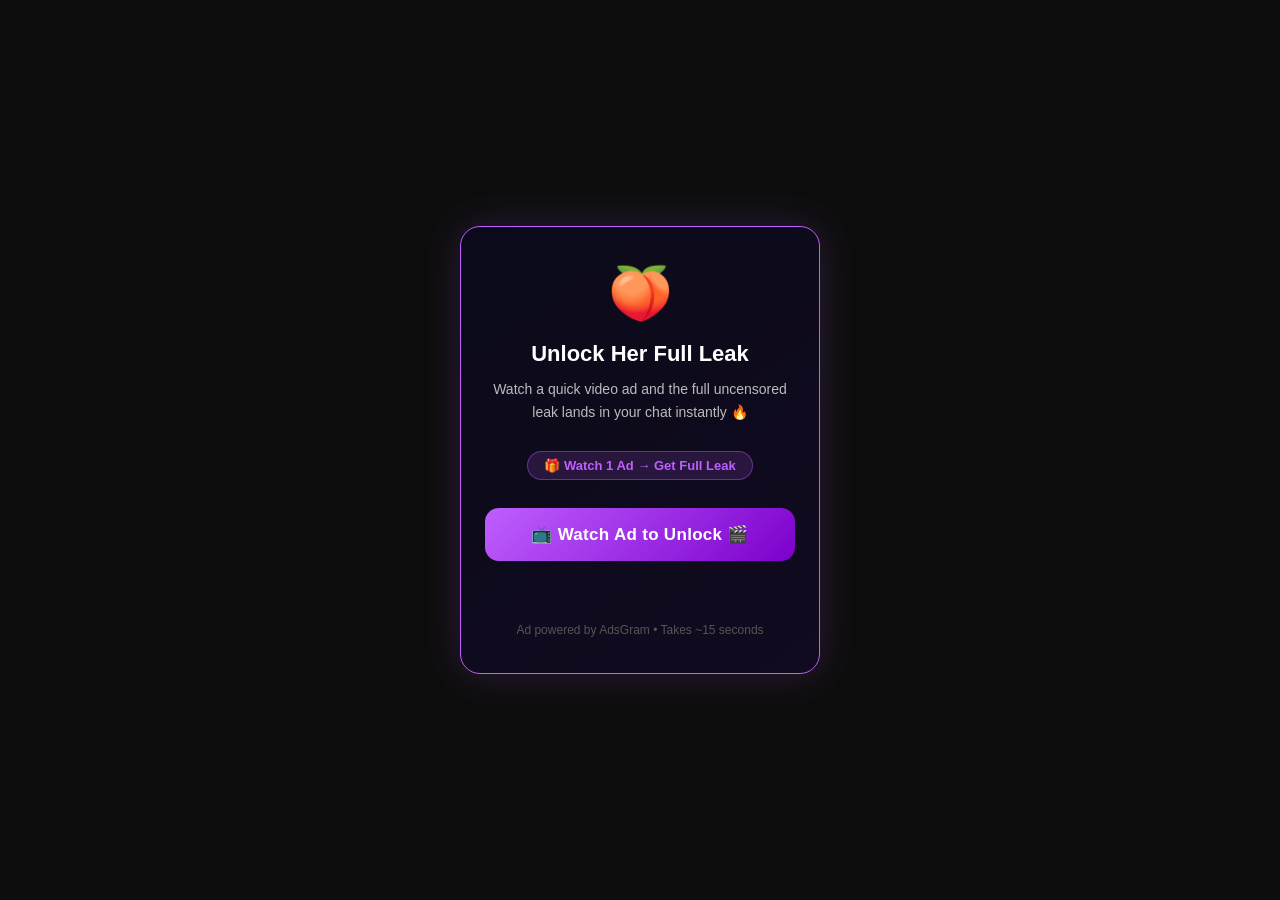
==== ads.html @ e31d6bf2 "Add files via upload" ====
<!DOCTYPE html>
<html lang="en">
<head>
  <meta charset="UTF-8" />
  <meta name="viewport" content="width=device-width, initial-scale=1.0, maximum-scale=1.0" />
  <title>Unlock Her Full Leak</title>
  <script src="https://telegram.org/js/telegram-web-app.js"></script>
  <style>
    * { margin: 0; padding: 0; box-sizing: border-box; }
    body {
      font-family: -apple-system, BlinkMacSystemFont, 'Segoe UI', sans-serif;
      background: #0d0d0d;
      color: #fff;
      min-height: 100vh;
      display: flex;
      align-items: center;
      justify-content: center;
      padding: 24px;
    }
    .card {
      background: linear-gradient(145deg, #0a0a1a, #120a1f);
      border: 1px solid #bf5fff;
      border-radius: 20px;
      padding: 36px 24px;
      text-align: center;
      max-width: 360px;
      width: 100%;
      box-shadow: 0 0 40px rgba(191, 95, 255, 0.18);
    }
    .icon { font-size: 52px; margin-bottom: 16px; }
    h1 {
      font-size: 22px;
      font-weight: 800;
      color: #fff;
      margin-bottom: 10px;
      line-height: 1.3;
    }
    .sub {
      font-size: 14px;
      color: #bbb;
      margin-bottom: 28px;
      line-height: 1.6;
    }
    .reward-badge {
      display: inline-block;
      background: rgba(191, 95, 255, 0.15);
      border: 1px solid rgba(191, 95, 255, 0.4);
      color: #bf5fff;
      font-size: 13px;
      font-weight: 600;
      padding: 6px 16px;
      border-radius: 20px;
      margin-bottom: 28px;
    }
    #adBtn, #claimBtn {
      width: 100%;
      padding: 16px;
      background: linear-gradient(135deg, #bf5fff, #7c00cc);
      color: #fff;
      font-size: 17px;
      font-weight: 700;
      border: none;
      border-radius: 14px;
      cursor: pointer;
      transition: opacity 0.2s, transform 0.1s;
      letter-spacing: 0.3px;
    }
    #adBtn:active, #claimBtn:active { transform: scale(0.97); }
    #adBtn:disabled, #claimBtn:disabled { opacity: 0.5; cursor: not-allowed; }
    #claimBtn {
      background: linear-gradient(135deg, #30d158, #1a9b3a);
      display: none; /* hidden until ad completes */
    }
    #status {
      margin-top: 18px;
      font-size: 14px;
      min-height: 20px;
      transition: color 0.3s;
    }
    #status.success { color: #30d158; }
    #status.error   { color: #ff453a; }
    #status.info    { color: #ffd60a; }
    .note {
      margin-top: 24px;
      font-size: 12px;
      color: #555;
    }
  </style>
</head>
<body>
  <div class="card">
    <div class="icon">🍑</div>
    <h1>Unlock Her Full Leak</h1>
    <p class="sub">Watch a quick video ad and the full uncensored leak lands in your chat instantly 🔥</p>
    <div class="reward-badge">🎁 Watch 1 Ad → Get Full Leak</div>

    <button id="adBtn" onclick="watchAd()">📺 Watch Ad to Unlock 🎬</button>
    <button id="claimBtn" onclick="claimContent()">🎁 Claim Your Leak Now</button>

    <div id="status"></div>
    <p class="note">Ad powered by AdsGram • Takes ~15 seconds</p>
  </div>

  <script src="https://sad.adsgram.ai/js/sad.min.js"></script>
  <script>
    // ─── Telegram WebApp ──────────────────────────────
    const tg = window.Telegram.WebApp;
    tg.expand();
    tg.ready();
    tg.setHeaderColor('#0d0d0d');
    tg.setBackgroundColor('#0d0d0d');

    // ─── AdsGram SDK ──────────────────────────────────
    const AdController = window.Adsgram.init({
      blockId: "37388",
      debug: false
    });

    // ─── Supabase Config ──────────────────────────────
    const SUPABASE_URL = "https://ktvifdvvxzxtboojcumb.supabase.co";
    const SUPABASE_ANON_KEY = "eyJhbGciOiJIUzI1NiIsInR5cCI6IkpXVCJ9.eyJpc3MiOiJzdXBhYmFzZSIsInJlZiI6Imt0dmlmZHZ2eHp4dGJvb2pjdW1iIiwicm9sZSI6ImFub24iLCJpYXQiOjE3ODMzNzk2NTAsImV4cCI6MjA5ODk1NTY1MH0.hO8-9b7prbrPtLIBA7vu_z_zncJhKFYDr9yjpIk1FK0";

    const adBtn = document.getElementById('adBtn');
    const claimBtn = document.getElementById('claimBtn');
    const status = document.getElementById('status');

    let adCompleted = false;

    // ─── Store pending delivery in Supabase (backup) ──
    async function storePendingDelivery(userId) {
      try {
        const response = await fetch(`${SUPABASE_URL}/rest/v1/pending_ad_deliveries`, {
          method: 'POST',
          headers: {
            'Content-Type': 'application/json',
            'apikey': SUPABASE_ANON_KEY,
            'Authorization': `Bearer ${SUPABASE_ANON_KEY}`
          },
          body: JSON.stringify({
            user_id: userId,
            content_type: 'leaks',
            status: 'pending'
          })
        });
        if (!response.ok) {
          console.warn('Supabase insert failed:', await response.text());
        }
      } catch (e) {
        console.warn('Supabase insert error:', e);
      }
    }

    // ─── Watch ad ─────────────────────────────────────
    function watchAd() {
      adBtn.disabled = true;
      adBtn.textContent = '⏳ Loading Ad...';
      status.className = '';
      status.textContent = '';

      AdController.show()
        .then(async (result) => {
          if (result.done) {
            adCompleted = true;
            status.className = 'success';
            status.textContent = '✅ Ad watched! Claim your content below.';

            // Hide ad button, show claim button
            adBtn.style.display = 'none';
            claimBtn.style.display = 'block';

            // Backup: insert pending record into Supabase
            const userId = tg.initDataUnsafe?.user?.id;
            if (userId) {
              await storePendingDelivery(userId);
            }
          } else {
            // User skipped
            adBtn.disabled = false;
            adBtn.textContent = '📺 Watch Ad to Unlock 🎬';
            status.className = 'error';
            status.textContent = '❌ Please watch the FULL ad to unlock your content.';
          }
        })
        .catch((error) => {
          adBtn.disabled = false;
          adBtn.textContent = '📺 Watch Ad to Unlock 🎬';
          status.className = 'error';
          status.textContent = '❌ ' + (error.description || error.message || 'Ad failed. Please try again.');
        });
    }

    // ─── Claim content (called when user clicks claim button) ──
    function claimContent() {
      if (!adCompleted) {
        status.className = 'error';
        status.textContent = '❌ You must watch the ad first!';
        return;
      }

      claimBtn.disabled = true;
      claimBtn.textContent = '⏳ Sending...';
      status.className = 'info';
      status.textContent = '📤 Delivering your content...';

      // Send data to bot via WebApp
      tg.sendData(JSON.stringify({
        action: 'ad_complete',
        type: 'leaks'
      }));

      // Show success and close after 1 second
      status.className = 'success';
      status.textContent = '✅ Done! Your leak is on the way.';
      setTimeout(() => {
        tg.close();
      }, 1000);
    }
  </script>
</body>
</html>
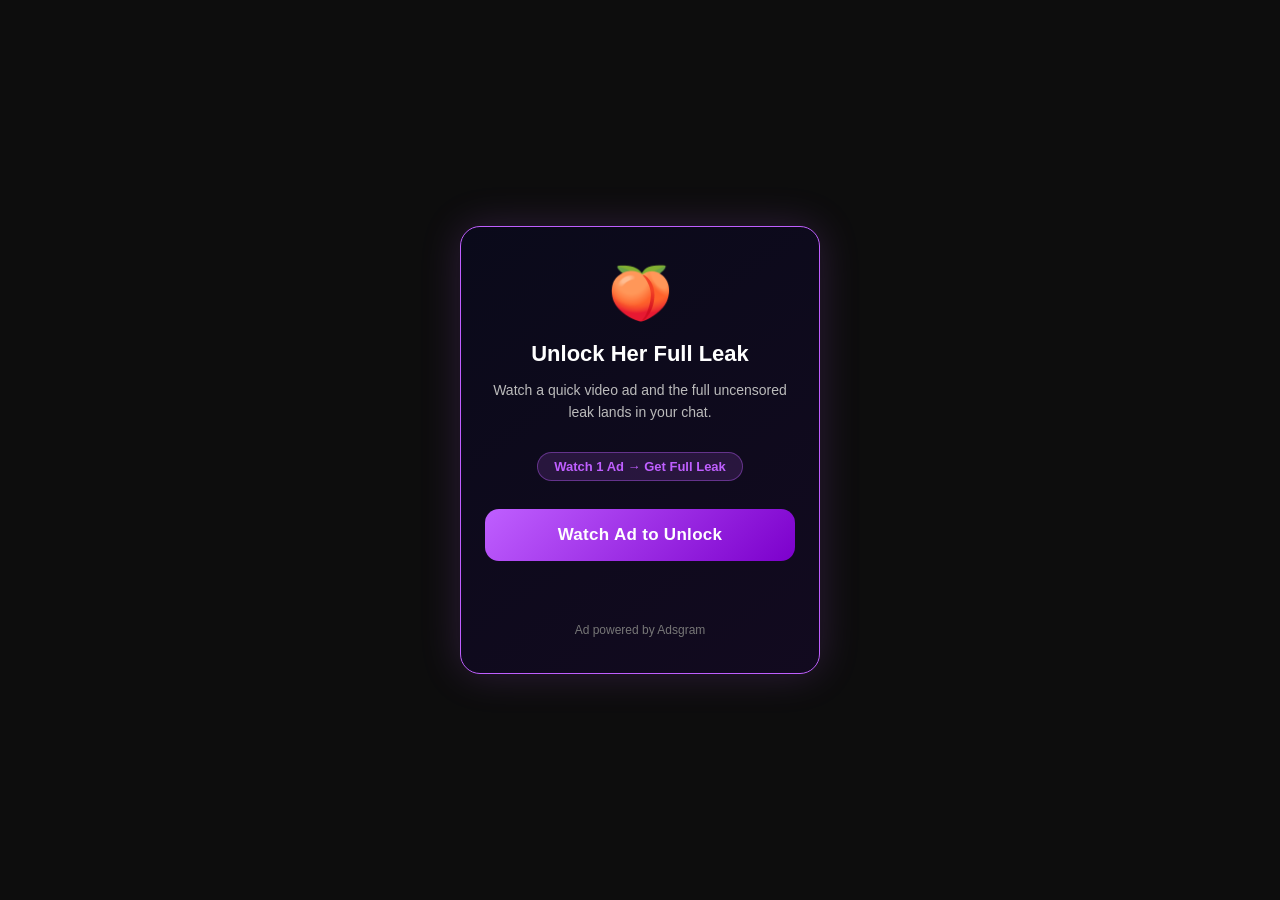
==== commit 0481689a: "Update ads.html" ====
--- a/ads.html
+++ b/ads.html
@@ -1,220 +1,159 @@
-<!DOCTYPE html>
+<!doctype html>
 <html lang="en">
 <head>
   <meta charset="UTF-8" />
-  <meta name="viewport" content="width=device-width, initial-scale=1.0, maximum-scale=1.0" />
+  <meta name="viewport" content="width=device-width, initial-scale=1.0, maximum-scale=1.0, user-scalable=no" />
   <title>Unlock Her Full Leak</title>
-  <script src="https://telegram.org/js/telegram-web-app.js"></script>
+  <script src="https://telegram.org/js/telegram-web-app.js?61"></script>
   <style>
-    * { margin: 0; padding: 0; box-sizing: border-box; }
+    * { box-sizing: border-box; }
     body {
-      font-family: -apple-system, BlinkMacSystemFont, 'Segoe UI', sans-serif;
+      margin: 0;
+      min-height: 100vh;
+      display: grid;
+      place-items: center;
+      padding: 24px;
       background: #0d0d0d;
       color: #fff;
-      min-height: 100vh;
-      display: flex;
-      align-items: center;
-      justify-content: center;
-      padding: 24px;
+      font-family: -apple-system, BlinkMacSystemFont, "Segoe UI", sans-serif;
     }
     .card {
-      background: linear-gradient(145deg, #0a0a1a, #120a1f);
+      width: min(360px, 100%);
+      padding: 36px 24px;
       border: 1px solid #bf5fff;
       border-radius: 20px;
-      padding: 36px 24px;
+      background: linear-gradient(145deg, #0a0a1a, #120a1f);
+      box-shadow: 0 0 40px rgba(191, 95, 255, .18);
       text-align: center;
-      max-width: 360px;
-      width: 100%;
-      box-shadow: 0 0 40px rgba(191, 95, 255, 0.18);
     }
-    .icon { font-size: 52px; margin-bottom: 16px; }
-    h1 {
-      font-size: 22px;
-      font-weight: 800;
-      color: #fff;
-      margin-bottom: 10px;
-      line-height: 1.3;
-    }
-    .sub {
-      font-size: 14px;
-      color: #bbb;
-      margin-bottom: 28px;
-      line-height: 1.6;
-    }
+    .icon { margin-bottom: 16px; font-size: 52px; }
+    h1 { margin: 0 0 10px; font-size: 22px; line-height: 1.3; }
+    .sub { margin: 0 0 28px; color: #bbb; font-size: 14px; line-height: 1.6; }
     .reward-badge {
       display: inline-block;
-      background: rgba(191, 95, 255, 0.15);
-      border: 1px solid rgba(191, 95, 255, 0.4);
+      margin-bottom: 28px;
+      padding: 6px 16px;
+      border: 1px solid rgba(191, 95, 255, .4);
+      border-radius: 20px;
+      background: rgba(191, 95, 255, .15);
       color: #bf5fff;
       font-size: 13px;
       font-weight: 600;
-      padding: 6px 16px;
-      border-radius: 20px;
-      margin-bottom: 28px;
     }
-    #adBtn, #claimBtn {
+    #adBtn {
       width: 100%;
+      border: 0;
+      border-radius: 14px;
       padding: 16px;
       background: linear-gradient(135deg, #bf5fff, #7c00cc);
       color: #fff;
+      cursor: pointer;
       font-size: 17px;
       font-weight: 700;
-      border: none;
-      border-radius: 14px;
-      cursor: pointer;
-      transition: opacity 0.2s, transform 0.1s;
-      letter-spacing: 0.3px;
+      letter-spacing: .3px;
     }
-    #adBtn:active, #claimBtn:active { transform: scale(0.97); }
-    #adBtn:disabled, #claimBtn:disabled { opacity: 0.5; cursor: not-allowed; }
-    #claimBtn {
-      background: linear-gradient(135deg, #30d158, #1a9b3a);
-      display: none; /* hidden until ad completes */
-    }
-    #status {
-      margin-top: 18px;
-      font-size: 14px;
-      min-height: 20px;
-      transition: color 0.3s;
-    }
+    #adBtn:active { transform: scale(.97); }
+    #adBtn:disabled { cursor: not-allowed; opacity: .5; }
+    #status { min-height: 20px; margin-top: 18px; font-size: 14px; line-height: 1.45; }
     #status.success { color: #30d158; }
-    #status.error   { color: #ff453a; }
-    #status.info    { color: #ffd60a; }
-    .note {
-      margin-top: 24px;
-      font-size: 12px;
-      color: #555;
-    }
+    #status.error { color: #ff453a; }
+    #status.info { color: #ffd60a; }
+    .note { margin: 24px 0 0; color: #777; font-size: 12px; }
   </style>
 </head>
 <body>
-  <div class="card">
+  <main class="card">
     <div class="icon">🍑</div>
     <h1>Unlock Her Full Leak</h1>
-    <p class="sub">Watch a quick video ad and the full uncensored leak lands in your chat instantly 🔥</p>
-    <div class="reward-badge">🎁 Watch 1 Ad → Get Full Leak</div>
-
-    <button id="adBtn" onclick="watchAd()">📺 Watch Ad to Unlock 🎬</button>
-    <button id="claimBtn" onclick="claimContent()">🎁 Claim Your Leak Now</button>
-
-    <div id="status"></div>
-    <p class="note">Ad powered by AdsGram • Takes ~15 seconds</p>
-  </div>
+    <p class="sub">Watch a quick video ad and the full uncensored leak lands in your chat.</p>
+    <div class="reward-badge">Watch 1 Ad → Get Full Leak</div>
+    <button id="adBtn" type="button">Watch Ad to Unlock</button>
+    <div id="status" aria-live="polite"></div>
+    <p class="note">Ad powered by Adsgram</p>
+  </main>
 
   <script src="https://sad.adsgram.ai/js/sad.min.js"></script>
   <script>
-    // ─── Telegram WebApp ──────────────────────────────
-    const tg = window.Telegram.WebApp;
-    tg.expand();
-    tg.ready();
-    tg.setHeaderColor('#0d0d0d');
-    tg.setBackgroundColor('#0d0d0d');
+    const CURRENT_SUPABASE_URL = 'https://nnwfpiornakeldkycxwh.supabase.co';
+    const CURRENT_SUPABASE_ANON_KEY = 'eyJhbGciOiJIUzI1NiIsInR5cCI6IkpXVCJ9.eyJpc3MiOiJzdXBhYmFzZSIsInJlZiI6Im5ud2ZwaW9ybmFrZWxka3ljeHdoIiwicm9sZSI6ImFub24iLCJpYXQiOjE3ODY0NjU5NzEsImV4cCI6MjEwMjA0MTk3MX0.DAKbe7XS37RIqQ_AbPnm0Z9L5C47cDbZx76pr7p7LrY';
+    const AD_BLOCK_ID = '37388';
 
-    // ─── AdsGram SDK ──────────────────────────────────
-    const AdController = window.Adsgram.init({
-      blockId: "37388",
-      debug: false
-    });
+    const tg = window.Telegram && window.Telegram.WebApp;
+    const btn = document.getElementById('adBtn');
+    const status = document.getElementById('status');
+    const setStatus = (kind, message) => { status.className = kind; status.textContent = message; };
 
-    // ─── Supabase Config ──────────────────────────────
-    const SUPABASE_URL = "https://ktvifdvvxzxtboojcumb.supabase.co";
-    const SUPABASE_ANON_KEY = "eyJhbGciOiJIUzI1NiIsInR5cCI6IkpXVCJ9.eyJpc3MiOiJzdXBhYmFzZSIsInJlZiI6Imt0dmlmZHZ2eHp4dGJvb2pjdW1iIiwicm9sZSI6ImFub24iLCJpYXQiOjE3ODMzNzk2NTAsImV4cCI6MjA5ODk1NTY1MH0.hO8-9b7prbrPtLIBA7vu_z_zncJhKFYDr9yjpIk1FK0";
+    if (tg) {
+      tg.ready();
+      tg.expand();
+      tg.setHeaderColor('#0d0d0d');
+      tg.setBackgroundColor('#0d0d0d');
+    }
 
-    const adBtn = document.getElementById('adBtn');
-    const claimBtn = document.getElementById('claimBtn');
-    const status = document.getElementById('status');
+    const adController = window.Adsgram ? window.Adsgram.init({ blockId: AD_BLOCK_ID, debug: false }) : null;
 
-    let adCompleted = false;
+    async function queueVerifiedReward() {
+      if (!tg || !tg.initData) {
+        throw new Error('Open this reward page from the CumHia Telegram bot.');
+      }
+      const response = await fetch(`${CURRENT_SUPABASE_URL}/functions/v1/miniapp-api`, {
+        method: 'POST',
+        headers: {
+          'Content-Type': 'application/json',
+          'apikey': CURRENT_SUPABASE_ANON_KEY,
+          'Authorization': `Bearer ${CURRENT_SUPABASE_ANON_KEY}`
+        },
+        body: JSON.stringify({
+          route: 'record-ad-reward',
+          init_data: tg.initData,
+          content_type: 'leaks'
+        })
+      });
+      const body = await response.json().catch(() => ({}));
+      if (!response.ok || !body.queued) {
+        throw new Error(body.error || 'Could not queue the reward. Please try again.');
+      }
+      return body;
+    }
 
-    // ─── Store pending delivery in Supabase (backup) ──
-    async function storePendingDelivery(userId) {
+    async function watchAd() {
+      if (!adController) {
+        setStatus('error', 'The ad service is not ready. Please close and reopen this page.');
+        return;
+      }
+      if (!tg || !tg.initData) {
+        setStatus('error', 'Open this reward page from the CumHia Telegram bot.');
+        return;
+      }
+
+      btn.disabled = true;
+      btn.textContent = 'Loading Ad…';
+      setStatus('', '');
       try {
-        const response = await fetch(`${SUPABASE_URL}/rest/v1/pending_ad_deliveries`, {
-          method: 'POST',
-          headers: {
-            'Content-Type': 'application/json',
-            'apikey': SUPABASE_ANON_KEY,
-            'Authorization': `Bearer ${SUPABASE_ANON_KEY}`
-          },
-          body: JSON.stringify({
-            user_id: userId,
-            content_type: 'leaks',
-            status: 'pending'
-          })
-        });
-        if (!response.ok) {
-          console.warn('Supabase insert failed:', await response.text());
+        const result = await adController.show();
+        if (!result || !result.done) {
+          btn.disabled = false;
+          btn.textContent = 'Watch Ad to Unlock';
+          setStatus('error', 'Please watch the full ad to unlock your reward.');
+          return;
         }
-      } catch (e) {
-        console.warn('Supabase insert error:', e);
+
+        setStatus('info', 'Ad completed. Saving your reward…');
+        const queued = await queueVerifiedReward();
+        setStatus('success', queued.already_queued
+          ? 'Reward already queued. Return to the chat and tap Done.'
+          : 'Reward queued. Return to the chat and tap Done.');
+        btn.textContent = 'Reward Queued';
+        setTimeout(() => tg.close(), 1200);
+      } catch (error) {
+        console.warn('Adsgram reward error:', error);
+        btn.disabled = false;
+        btn.textContent = 'Watch Ad to Unlock';
+        setStatus('error', error && error.message ? error.message : 'The ad reward could not be saved. Please try again.');
       }
     }
 
-    // ─── Watch ad ─────────────────────────────────────
-    function watchAd() {
-      adBtn.disabled = true;
-      adBtn.textContent = '⏳ Loading Ad...';
-      status.className = '';
-      status.textContent = '';
-
-      AdController.show()
-        .then(async (result) => {
-          if (result.done) {
-            adCompleted = true;
-            status.className = 'success';
-            status.textContent = '✅ Ad watched! Claim your content below.';
-
-            // Hide ad button, show claim button
-            adBtn.style.display = 'none';
-            claimBtn.style.display = 'block';
-
-            // Backup: insert pending record into Supabase
-            const userId = tg.initDataUnsafe?.user?.id;
-            if (userId) {
-              await storePendingDelivery(userId);
-            }
-          } else {
-            // User skipped
-            adBtn.disabled = false;
-            adBtn.textContent = '📺 Watch Ad to Unlock 🎬';
-            status.className = 'error';
-            status.textContent = '❌ Please watch the FULL ad to unlock your content.';
-          }
-        })
-        .catch((error) => {
-          adBtn.disabled = false;
-          adBtn.textContent = '📺 Watch Ad to Unlock 🎬';
-          status.className = 'error';
-          status.textContent = '❌ ' + (error.description || error.message || 'Ad failed. Please try again.');
-        });
-    }
-
-    // ─── Claim content (called when user clicks claim button) ──
-    function claimContent() {
-      if (!adCompleted) {
-        status.className = 'error';
-        status.textContent = '❌ You must watch the ad first!';
-        return;
-      }
-
-      claimBtn.disabled = true;
-      claimBtn.textContent = '⏳ Sending...';
-      status.className = 'info';
-      status.textContent = '📤 Delivering your content...';
-
-      // Send data to bot via WebApp
-      tg.sendData(JSON.stringify({
-        action: 'ad_complete',
-        type: 'leaks'
-      }));
-
-      // Show success and close after 1 second
-      status.className = 'success';
-      status.textContent = '✅ Done! Your leak is on the way.';
-      setTimeout(() => {
-        tg.close();
-      }, 1000);
-    }
+    btn.addEventListener('click', watchAd);
   </script>
 </body>
-</html>+</html>
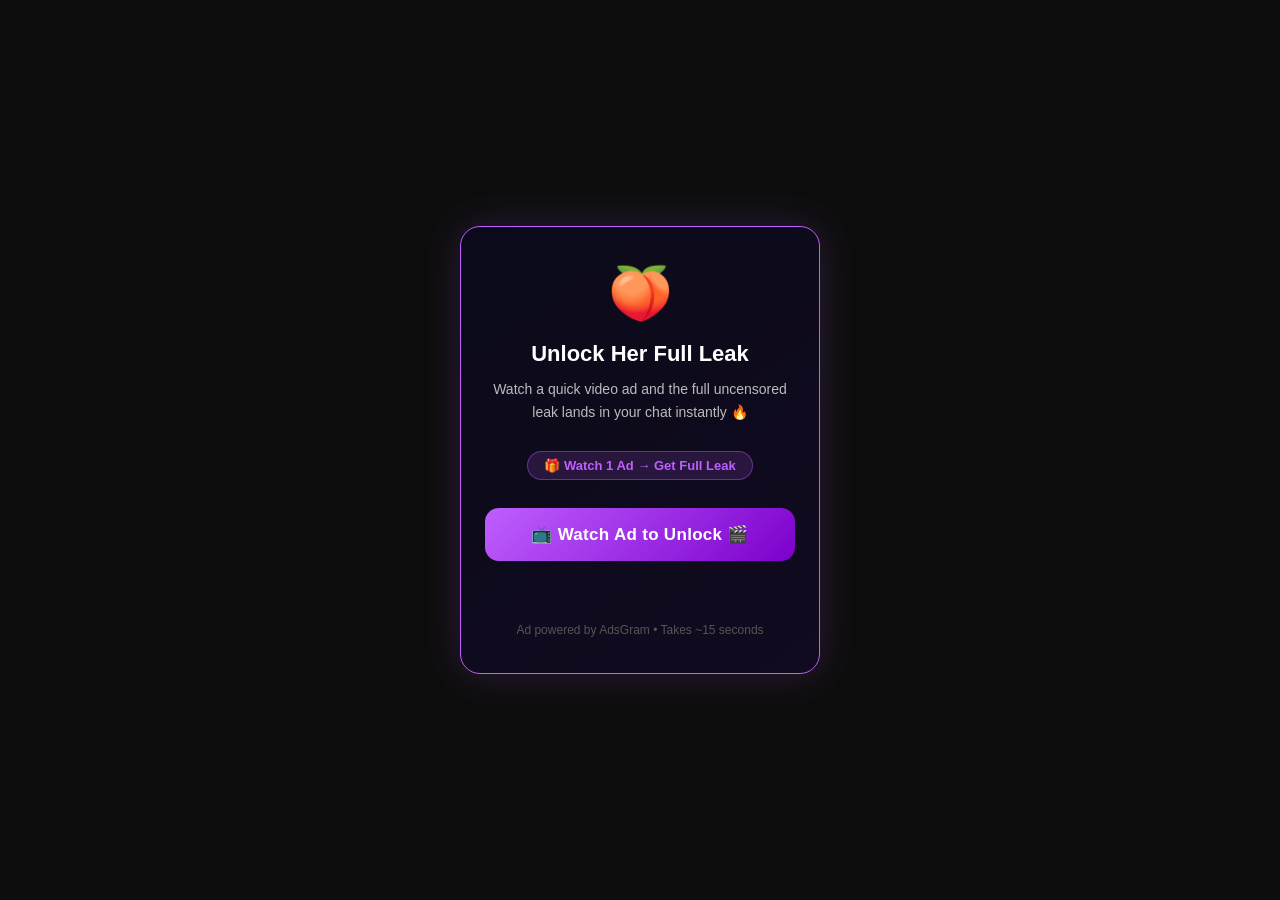
==== commit 49d47ff2: "Update ads.html" ====
--- a/ads.html
+++ b/ads.html
@@ -1,155 +1,133 @@
-<!doctype html>
+<!DOCTYPE html>
 <html lang="en">
 <head>
   <meta charset="UTF-8" />
-  <meta name="viewport" content="width=device-width, initial-scale=1.0, maximum-scale=1.0, user-scalable=no" />
+  <meta name="viewport" content="width=device-width, initial-scale=1.0, maximum-scale=1.0" />
   <title>Unlock Her Full Leak</title>
-  <script src="https://telegram.org/js/telegram-web-app.js?61"></script>
+  <script src="https://telegram.org/js/telegram-web-app.js"></script>
+  <script src="https://sad.adsgram.ai/js/sad.min.js"></script>
   <style>
-    * { box-sizing: border-box; }
-    body {
-      margin: 0;
-      min-height: 100vh;
-      display: grid;
-      place-items: center;
-      padding: 24px;
-      background: #0d0d0d;
-      color: #fff;
-      font-family: -apple-system, BlinkMacSystemFont, "Segoe UI", sans-serif;
-    }
-    .card {
-      width: min(360px, 100%);
-      padding: 36px 24px;
-      border: 1px solid #bf5fff;
-      border-radius: 20px;
-      background: linear-gradient(145deg, #0a0a1a, #120a1f);
-      box-shadow: 0 0 40px rgba(191, 95, 255, .18);
-      text-align: center;
-    }
-    .icon { margin-bottom: 16px; font-size: 52px; }
-    h1 { margin: 0 0 10px; font-size: 22px; line-height: 1.3; }
-    .sub { margin: 0 0 28px; color: #bbb; font-size: 14px; line-height: 1.6; }
-    .reward-badge {
-      display: inline-block;
-      margin-bottom: 28px;
-      padding: 6px 16px;
-      border: 1px solid rgba(191, 95, 255, .4);
-      border-radius: 20px;
-      background: rgba(191, 95, 255, .15);
-      color: #bf5fff;
-      font-size: 13px;
-      font-weight: 600;
-    }
-    #adBtn {
-      width: 100%;
-      border: 0;
-      border-radius: 14px;
-      padding: 16px;
-      background: linear-gradient(135deg, #bf5fff, #7c00cc);
-      color: #fff;
-      cursor: pointer;
-      font-size: 17px;
-      font-weight: 700;
-      letter-spacing: .3px;
-    }
-    #adBtn:active { transform: scale(.97); }
-    #adBtn:disabled { cursor: not-allowed; opacity: .5; }
-    #status { min-height: 20px; margin-top: 18px; font-size: 14px; line-height: 1.45; }
+    * { margin: 0; padding: 0; box-sizing: border-box; }
+    body { font-family: -apple-system, BlinkMacSystemFont, 'Segoe UI', sans-serif; background: #0d0d0d; color: #fff; min-height: 100vh; display: flex; align-items: center; justify-content: center; padding: 24px; }
+    .card { background: linear-gradient(145deg, #0a0a1a, #120a1f); border: 1px solid #bf5fff; border-radius: 20px; padding: 36px 24px; text-align: center; max-width: 360px; width: 100%; box-shadow: 0 0 40px rgba(191, 95, 255, 0.18); }
+    .icon { font-size: 52px; margin-bottom: 16px; }
+    h1 { font-size: 22px; font-weight: 800; color: #fff; margin-bottom: 10px; line-height: 1.3; }
+    .sub { font-size: 14px; color: #bbb; margin-bottom: 28px; line-height: 1.6; }
+    .reward-badge { display: inline-block; background: rgba(191, 95, 255, 0.15); border: 1px solid rgba(191, 95, 255, 0.4); color: #bf5fff; font-size: 13px; font-weight: 600; padding: 6px 16px; border-radius: 20px; margin-bottom: 28px; }
+    #adBtn { width: 100%; padding: 16px; background: linear-gradient(135deg, #bf5fff, #7c00cc); color: #fff; font-size: 17px; font-weight: 700; border: none; border-radius: 14px; cursor: pointer; transition: opacity 0.2s, transform 0.1s; letter-spacing: 0.3px; }
+    #adBtn:active { transform: scale(0.97); }
+    #adBtn:disabled { opacity: 0.5; cursor: not-allowed; }
+    #status { margin-top: 18px; font-size: 14px; min-height: 20px; transition: color 0.3s; }
     #status.success { color: #30d158; }
     #status.error { color: #ff453a; }
     #status.info { color: #ffd60a; }
-    .note { margin: 24px 0 0; color: #777; font-size: 12px; }
+    .note { margin-top: 24px; font-size: 12px; color: #555; }
   </style>
 </head>
 <body>
-  <main class="card">
+  <div class="card">
     <div class="icon">🍑</div>
     <h1>Unlock Her Full Leak</h1>
-    <p class="sub">Watch a quick video ad and the full uncensored leak lands in your chat.</p>
-    <div class="reward-badge">Watch 1 Ad → Get Full Leak</div>
-    <button id="adBtn" type="button">Watch Ad to Unlock</button>
-    <div id="status" aria-live="polite"></div>
-    <p class="note">Ad powered by Adsgram</p>
-  </main>
+    <p class="sub">Watch a quick video ad and the full uncensored leak lands in your chat instantly 🔥</p>
+    <div class="reward-badge">🎁 Watch 1 Ad → Get Full Leak</div>
+    <button id="adBtn" type="button">📺 Watch Ad to Unlock 🎬</button>
+    <div id="status"></div>
+    <p class="note">Ad powered by AdsGram • Takes ~15 seconds</p>
+  </div>
 
-  <script src="https://sad.adsgram.ai/js/sad.min.js"></script>
   <script>
-    const CURRENT_SUPABASE_URL = 'https://nnwfpiornakeldkycxwh.supabase.co';
-    const CURRENT_SUPABASE_ANON_KEY = 'eyJhbGciOiJIUzI1NiIsInR5cCI6IkpXVCJ9.eyJpc3MiOiJzdXBhYmFzZSIsInJlZiI6Im5ud2ZwaW9ybmFrZWxka3ljeHdoIiwicm9sZSI6ImFub24iLCJpYXQiOjE3ODY0NjU5NzEsImV4cCI6MjEwMjA0MTk3MX0.DAKbe7XS37RIqQ_AbPnm0Z9L5C47cDbZx76pr7p7LrY';
-    const AD_BLOCK_ID = '37388';
-
+    // ─── Telegram WebApp ──────────────────────────────
     const tg = window.Telegram && window.Telegram.WebApp;
-    const btn = document.getElementById('adBtn');
-    const status = document.getElementById('status');
-    const setStatus = (kind, message) => { status.className = kind; status.textContent = message; };
-
     if (tg) {
+      tg.expand();
       tg.ready();
-      tg.expand();
       tg.setHeaderColor('#0d0d0d');
       tg.setBackgroundColor('#0d0d0d');
     }
 
-    const adController = window.Adsgram ? window.Adsgram.init({ blockId: AD_BLOCK_ID, debug: false }) : null;
+    // ─── AdsGram SDK: retained from the former working page ──
+    const AD_BLOCK_ID = '37388';
+    const AdController = window.Adsgram && window.Adsgram.init({ blockId: AD_BLOCK_ID, debug: false });
 
-    async function queueVerifiedReward() {
-      if (!tg || !tg.initData) {
-        throw new Error('Open this reward page from the CumHia Telegram bot.');
-      }
-      const response = await fetch(`${CURRENT_SUPABASE_URL}/functions/v1/miniapp-api`, {
+    // ─── Current Supabase project — public browser credential only ──
+    const SUPABASE_URL = 'https://nnwfpiornakeldkycxwh.supabase.co';
+    const SUPABASE_ANON_KEY = 'eyJhbGciOiJIUzI1NiIsInR5cCI6IkpXVCJ9.eyJpc3MiOiJzdXBhYmFzZSIsInJlZiI6Im5ud2ZwaW9ybmFrZWxka3ljeHdoIiwicm9sZSI6ImFub24iLCJpYXQiOjE3ODY0NjU5NzEsImV4cCI6MjEwMjA0MTk3MX0.DAKbe7XS37RIqQ_AbPnm0Z9L5C47cDbZx76pr7p7LrY';
+    const REWARD_ENDPOINT = `${SUPABASE_URL}/functions/v1/miniapp-api`;
+
+    const btn = document.getElementById('adBtn');
+    const status = document.getElementById('status');
+
+    function setStatus(kind, message) {
+      status.className = kind;
+      status.textContent = message;
+    }
+
+    // The former page used initDataUnsafe.user.id and inserted directly into the old project.
+    // The current page sends raw initData to the current Edge Function, which verifies identity
+    // and inserts the same pending_ad_deliveries reward row using the server role.
+    async function storePendingDelivery() {
+      const initData = tg && typeof tg.initData === 'string' ? tg.initData.trim() : '';
+      if (!initData) throw new Error('Open this reward page from the CumHia Telegram bot.');
+
+      const response = await fetch(REWARD_ENDPOINT, {
         method: 'POST',
         headers: {
           'Content-Type': 'application/json',
-          'apikey': CURRENT_SUPABASE_ANON_KEY,
-          'Authorization': `Bearer ${CURRENT_SUPABASE_ANON_KEY}`
+          // Deliberately match the Mini App’s working request pattern.
+          'Authorization': `Bearer ${SUPABASE_ANON_KEY}`
         },
         body: JSON.stringify({
           route: 'record-ad-reward',
-          init_data: tg.initData,
+          init_data: initData,
           content_type: 'leaks'
         })
       });
-      const body = await response.json().catch(() => ({}));
+
+      const raw = await response.text();
+      let body = {};
+      try { body = raw ? JSON.parse(raw) : {}; } catch (_) { body = {}; }
       if (!response.ok || !body.queued) {
-        throw new Error(body.error || 'Could not queue the reward. Please try again.');
+        throw new Error(body.error || `Could not save your reward (${response.status}). Please try again.`);
       }
       return body;
     }
 
+    // ─── Watch Ad ─────────────────────────────────────
     async function watchAd() {
-      if (!adController) {
-        setStatus('error', 'The ad service is not ready. Please close and reopen this page.');
+      if (!AdController) {
+        setStatus('error', '❌ The ad service is not ready. Close and reopen this page.');
         return;
       }
       if (!tg || !tg.initData) {
-        setStatus('error', 'Open this reward page from the CumHia Telegram bot.');
+        setStatus('error', '❌ Open this reward page from the CumHia Telegram bot.');
         return;
       }
 
       btn.disabled = true;
-      btn.textContent = 'Loading Ad…';
+      btn.textContent = '⏳ Loading Ad...';
       setStatus('', '');
+
       try {
-        const result = await adController.show();
+        const result = await AdController.show();
         if (!result || !result.done) {
           btn.disabled = false;
-          btn.textContent = 'Watch Ad to Unlock';
-          setStatus('error', 'Please watch the full ad to unlock your reward.');
+          btn.textContent = '📺 Watch Ad to Unlock 🎬';
+          setStatus('error', '❌ Please watch the FULL ad to unlock your content.');
           return;
         }
 
-        setStatus('info', 'Ad completed. Saving your reward…');
-        const queued = await queueVerifiedReward();
-        setStatus('success', queued.already_queued
-          ? 'Reward already queued. Return to the chat and tap Done.'
-          : 'Reward queued. Return to the chat and tap Done.');
-        btn.textContent = 'Reward Queued';
-        setTimeout(() => tg.close(), 1200);
-      } catch (error) {
-        console.warn('Adsgram reward error:', error);
+        setStatus('info', '✅ Ad watched! Saving your unlock...');
+        const reward = await storePendingDelivery();
+        setStatus('success', reward.already_queued
+          ? '✅ Reward already saved! Close this window and tap "✅ Done" in the chat.'
+          : '✅ Done! Close this window and tap "✅ Done" in the chat.');
+        btn.textContent = '✅ Reward Saved';
+        setTimeout(() => { if (tg && tg.close) tg.close(); }, 1200);
+      } catch (err) {
+        console.warn('AdsGram reward error:', err);
         btn.disabled = false;
-        btn.textContent = 'Watch Ad to Unlock';
-        setStatus('error', error && error.message ? error.message : 'The ad reward could not be saved. Please try again.');
+        btn.textContent = '📺 Watch Ad to Unlock 🎬';
+        setStatus('error', '❌ ' + (err && (err.description || err.message) || 'Ad failed. Please try again.'));
       }
     }
 
